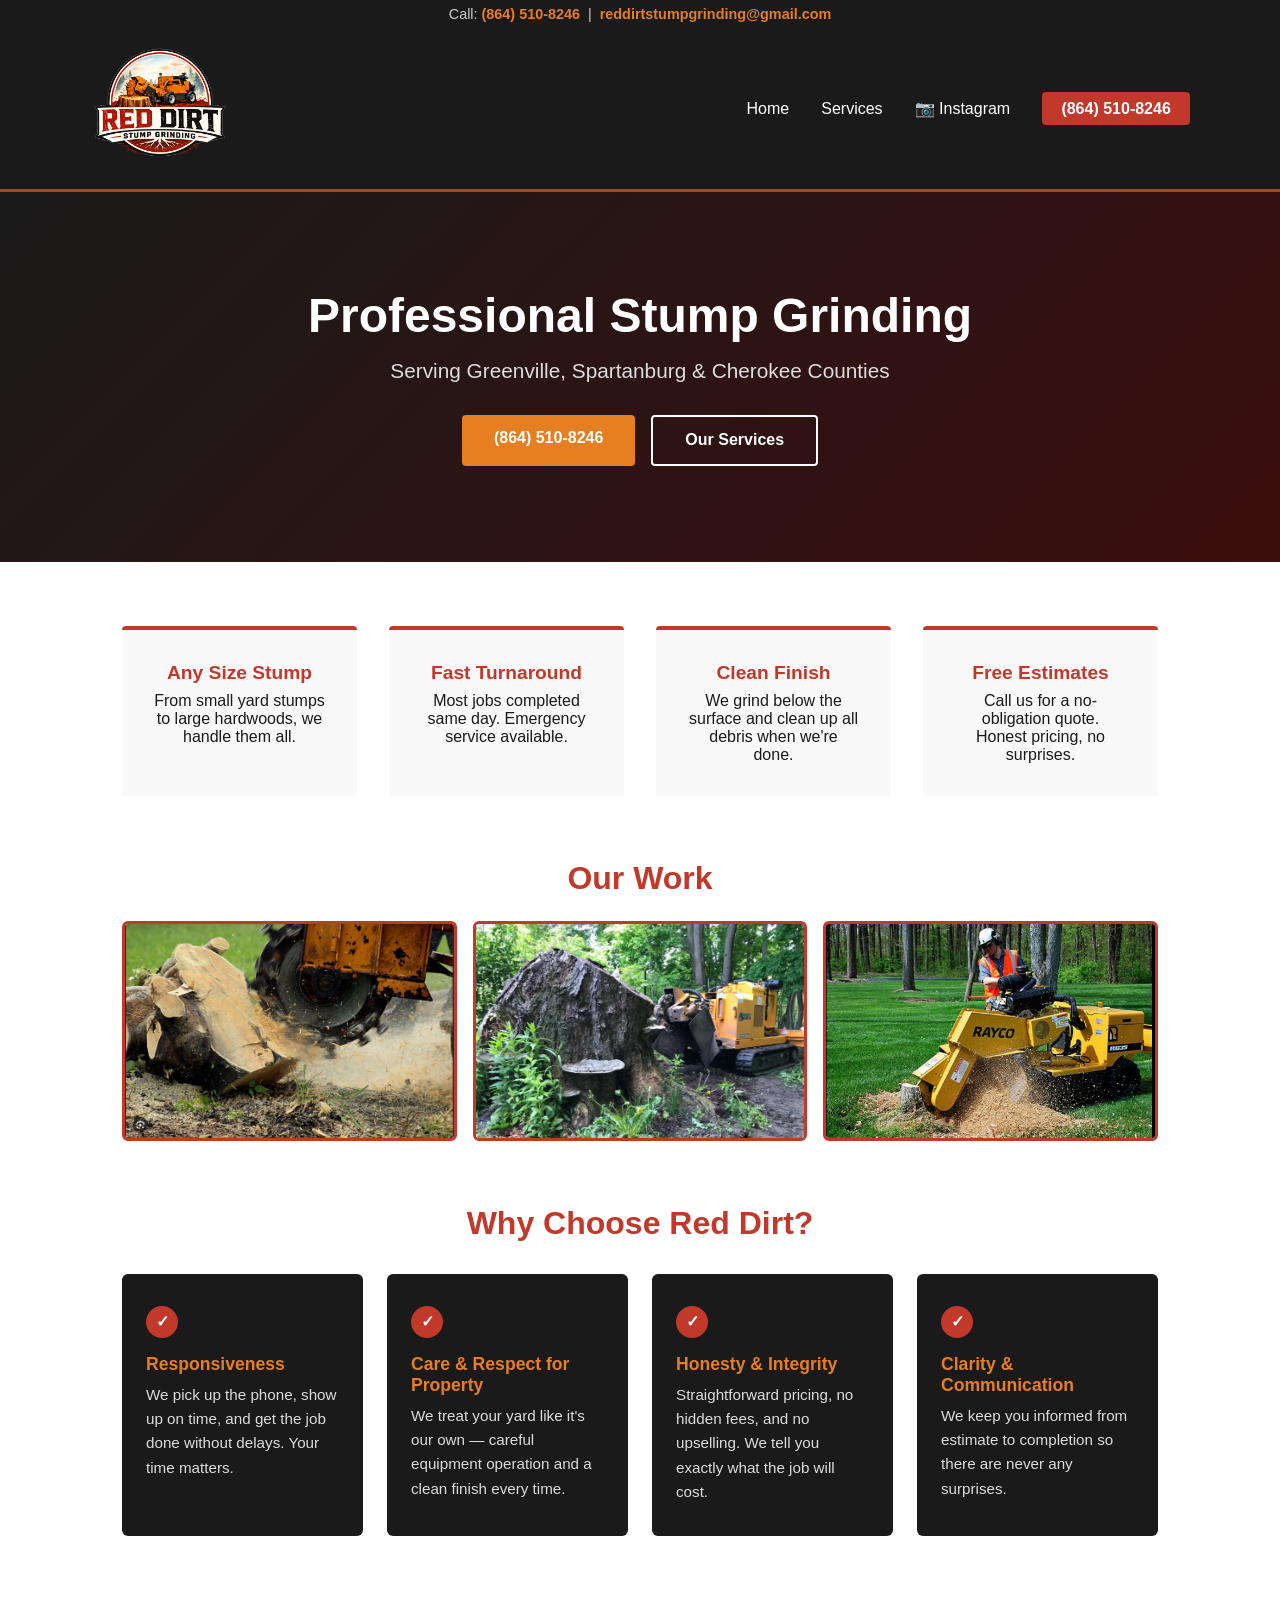
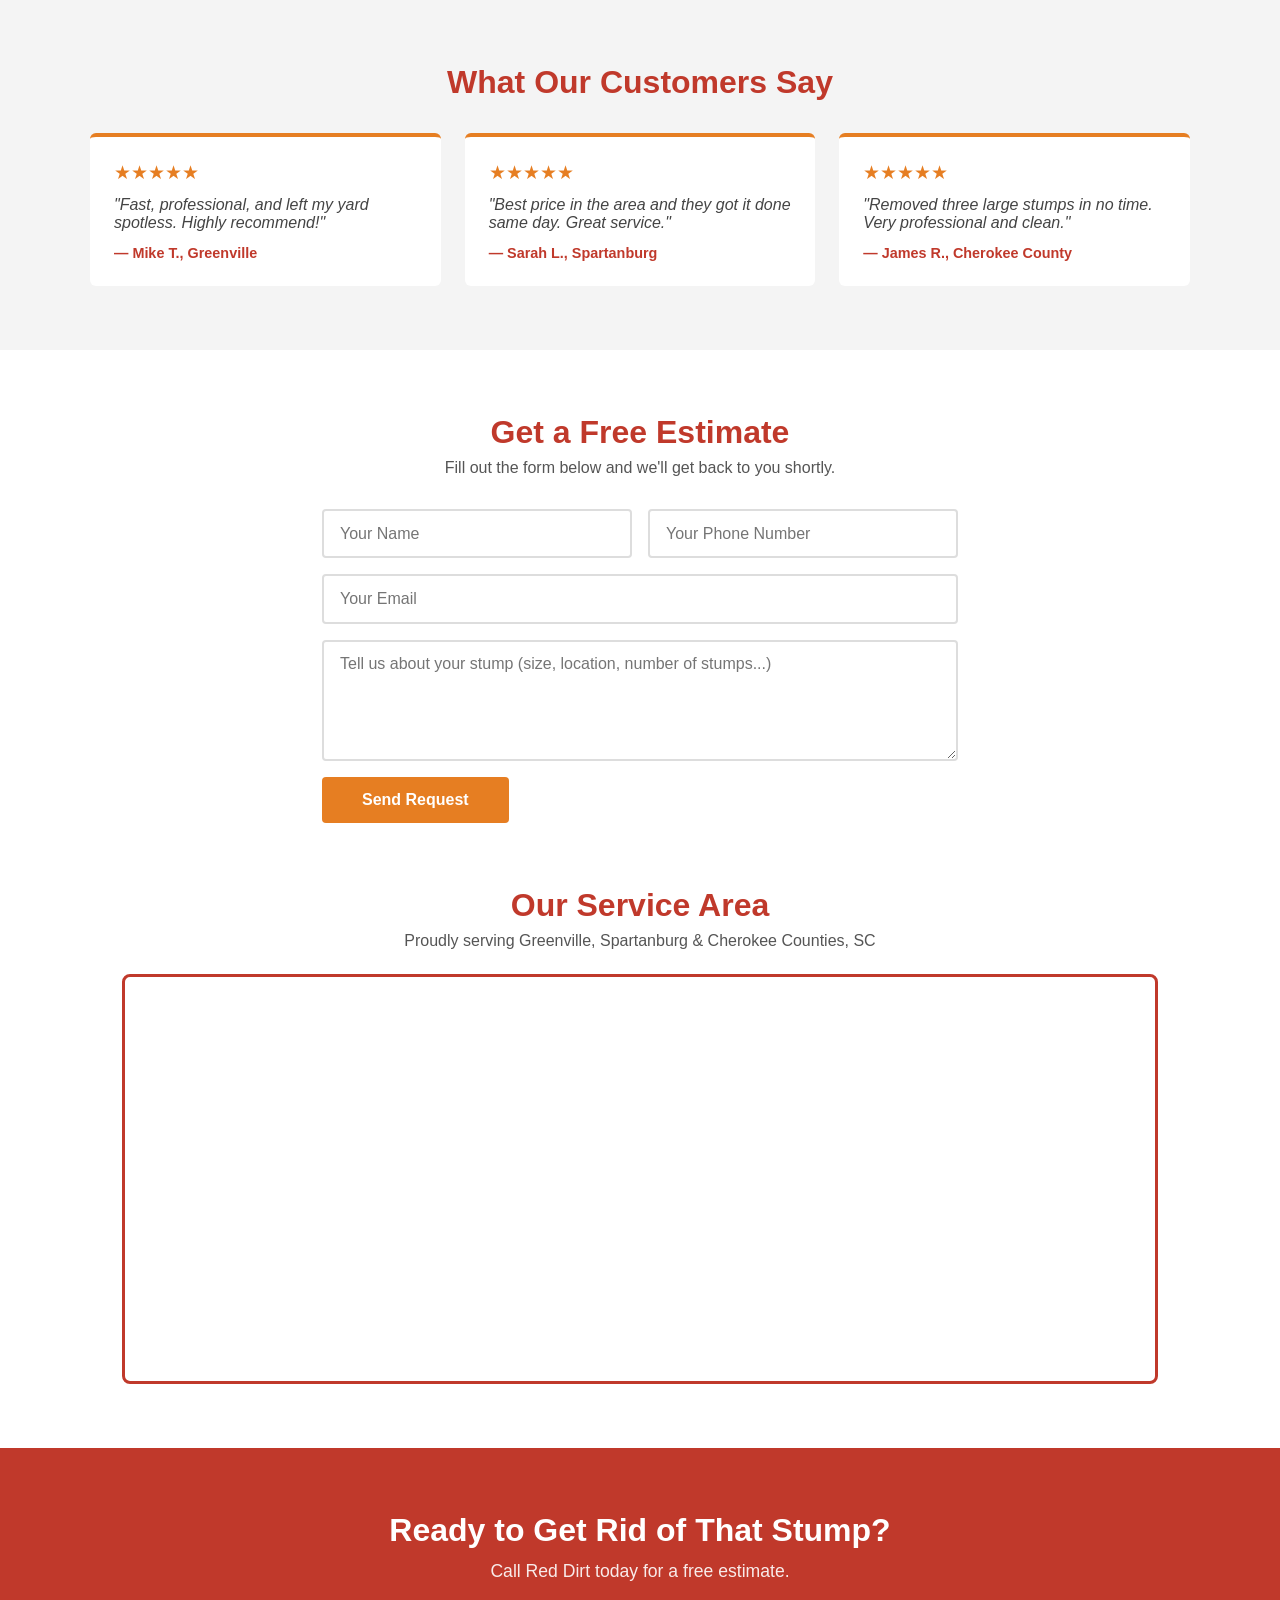
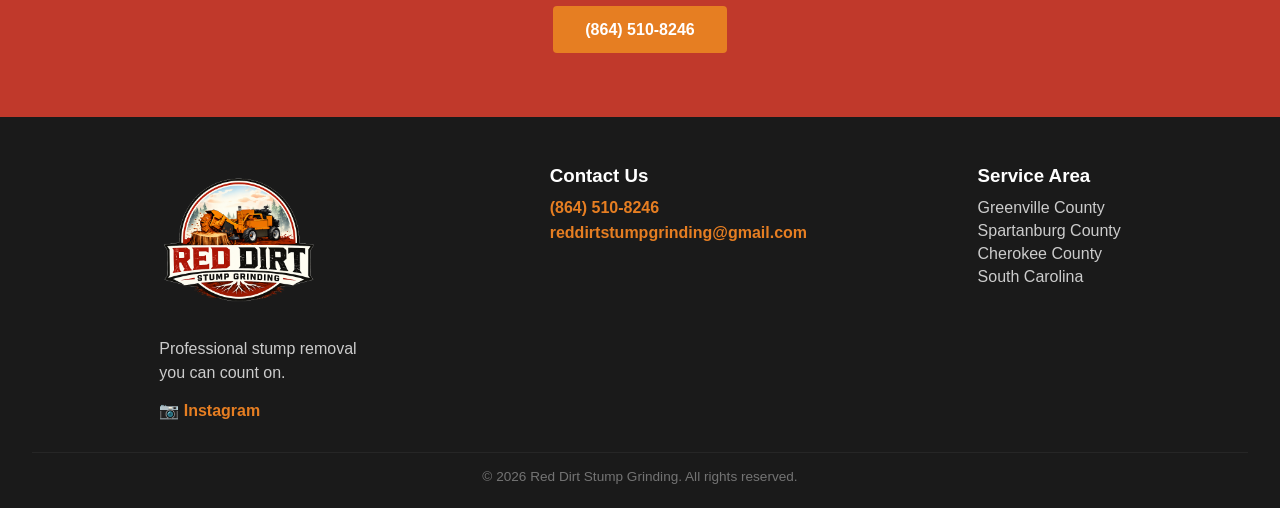
==== index.html @ 1e45bf07 "Add GitHub Actions deployment workflow" ====
<!DOCTYPE html>
<html lang="en">
<head>
    <meta charset="UTF-8">
    <meta name="viewport" content="width=device-width, initial-scale=1.0">
    <title>Red Dirt Stump Grinding</title>
    <link rel="stylesheet" href="/static/css/style.css">
</head>
<body>
    <div class="topbar">
        <span>Call: <a href="tel:8645108246">(864) 510-8246</a> &nbsp;|&nbsp; <a href="mailto:reddirtstumpgrinding@gmail.com">reddirtstumpgrinding@gmail.com</a></span>
    </div>
    <header>
        <nav>
            <a href="index.html">
                <img src="/static/images/1000007254.png" alt="Red Dirt Stump Grinding Logo" class="logo-img">
            </a>
            <button class="hamburger" onclick="toggleMenu()">&#9776;</button>
            <ul class="nav-links" id="navLinks">
                <li><a href="index.html">Home</a></li>
                <li><a href="services.html">Services</a></li>
                <li><a href="https://www.instagram.com/reddirtstumpgrinding?igsh=ZWFlN3ViYTdvZ3F0" target="_blank" rel="noopener">&#128247; Instagram</a></li>
                <li><a class="nav-phone" href="tel:8645108246">(864) 510-8246</a></li>
            </ul>
        </nav>
    </header>
    <main>
        <section class="hero">
            <h1>Professional Stump Grinding</h1>
            <p>Serving Greenville, Spartanburg &amp; Cherokee Counties</p>
            <div class="hero-actions">
                <a href="tel:8645108246" class="btn">(864) 510-8246</a>
                <a href="services.html" class="btn btn-outline">Our Services</a>
            </div>
        </section>

        <section class="features">
            <div class="feature">
                <h3>Any Size Stump</h3>
                <p>From small yard stumps to large hardwoods, we handle them all.</p>
            </div>
            <div class="feature">
                <h3>Fast Turnaround</h3>
                <p>Most jobs completed same day. Emergency service available.</p>
            </div>
            <div class="feature">
                <h3>Clean Finish</h3>
                <p>We grind below the surface and clean up all debris when we're done.</p>
            </div>
            <div class="feature">
                <h3>Free Estimates</h3>
                <p>Call us for a no-obligation quote. Honest pricing, no surprises.</p>
            </div>
        </section>

        <section class="gallery">
            <h2>Our Work</h2>
            <div class="gallery-grid">
                <img src="/static/images/Screenshot 2026-06-04 125231.png" alt="Stump grinder in action">
                <img src="/static/images/Screenshot 2026-06-04 125406.png" alt="Large stump removal">
                <img src="/static/images/Screenshot 2026-06-04 125434.png" alt="Professional stump grinding">
            </div>
        </section>

        <section class="values">
            <h2>Why Choose Red Dirt?</h2>
            <div class="values-grid">
                <div class="value-card">
                    <div class="value-icon">&#10003;</div>
                    <h3>Responsiveness</h3>
                    <p>We pick up the phone, show up on time, and get the job done without delays. Your time matters.</p>
                </div>
                <div class="value-card">
                    <div class="value-icon">&#10003;</div>
                    <h3>Care &amp; Respect for Property</h3>
                    <p>We treat your yard like it's our own — careful equipment operation and a clean finish every time.</p>
                </div>
                <div class="value-card">
                    <div class="value-icon">&#10003;</div>
                    <h3>Honesty &amp; Integrity</h3>
                    <p>Straightforward pricing, no hidden fees, and no upselling. We tell you exactly what the job will cost.</p>
                </div>
                <div class="value-card">
                    <div class="value-icon">&#10003;</div>
                    <h3>Clarity &amp; Communication</h3>
                    <p>We keep you informed from estimate to completion so there are never any surprises.</p>
                </div>
            </div>
        </section>

        <section class="testimonials">
            <h2>What Our Customers Say</h2>
            <div class="testimonial-grid">
                <div class="testimonial-card">
                    <div class="stars">&#9733;&#9733;&#9733;&#9733;&#9733;</div>
                    <p>"Fast, professional, and left my yard spotless. Highly recommend!"</p>
                    <span>— Mike T., Greenville</span>
                </div>
                <div class="testimonial-card">
                    <div class="stars">&#9733;&#9733;&#9733;&#9733;&#9733;</div>
                    <p>"Best price in the area and they got it done same day. Great service."</p>
                    <span>— Sarah L., Spartanburg</span>
                </div>
                <div class="testimonial-card">
                    <div class="stars">&#9733;&#9733;&#9733;&#9733;&#9733;</div>
                    <p>"Removed three large stumps in no time. Very professional and clean."</p>
                    <span>— James R., Cherokee County</span>
                </div>
            </div>
        </section>

        <section class="estimate-section">
            <h2>Get a Free Estimate</h2>
            <p>Fill out the form below and we'll get back to you shortly.</p>
            <form class="estimate-form" action="https://formspree.io/f/mjgdkrgd" method="POST">
                <input type="hidden" name="_subject" value="New Estimate Request - Red Dirt Stump Grinding">
                <div class="form-row">
                    <input type="text" name="name" placeholder="Your Name" required>
                    <input type="tel" name="phone" placeholder="Your Phone Number" required>
                </div>
                <input type="email" name="email" placeholder="Your Email" required>
                <textarea name="message" placeholder="Tell us about your stump (size, location, number of stumps...)" rows="5" required></textarea>
                <button type="submit" class="btn">Send Request</button>
            </form>
        </section>

        <section class="map-section">
            <h2>Our Service Area</h2>
            <p>Proudly serving Greenville, Spartanburg &amp; Cherokee Counties, SC</p>
            <div class="map-wrapper">
                <iframe src="https://www.google.com/maps/embed?pb=!1m18!1m12!1m3!1d208789.23498126948!2d-82.13280!3d34.9501!2m3!1f0!2f0!3f0!3m2!1i1024!2i768!4f13.1!3m3!1m2!1s0x885893da35c31a25%3A0x35c9e0a97a905174!2sGreenville%20County%2C%20SC!5e0!3m2!1sen!2sus!4v1700000000000!5m2!1sen!2sus" width="100%" height="400" style="border:0;" allowfullscreen="" loading="lazy"></iframe>
            </div>
        </section>

        <section class="cta">
            <h2>Ready to Get Rid of That Stump?</h2>
            <p>Call Red Dirt today for a free estimate.</p>
            <a href="tel:8645108246" class="btn">(864) 510-8246</a>
        </section>
    </main>
    <footer>
        <div class="footer-inner">
            <div class="footer-brand">
                <img src="/static/images/1000007254.png" alt="Red Dirt Stump Grinding Logo" class="footer-logo">
                <p>Professional stump removal you can count on.</p>
                <div class="social-links">
                    <a href="https://www.instagram.com/reddirtstumpgrinding?igsh=ZWFlN3ViYTdvZ3F0" target="_blank" rel="noopener">&#128247; Instagram</a>
                </div>
            </div>
            <div class="footer-contact">
                <h3>Contact Us</h3>
                <p><a href="tel:8645108246">(864) 510-8246</a></p>
                <p><a href="mailto:reddirtstumpgrinding@gmail.com">reddirtstumpgrinding@gmail.com</a></p>
            </div>
            <div class="footer-area">
                <h3>Service Area</h3>
                <p>Greenville County</p>
                <p>Spartanburg County</p>
                <p>Cherokee County</p>
                <p>South Carolina</p>
            </div>
        </div>
        <p class="footer-copy">&copy; 2026 Red Dirt Stump Grinding. All rights reserved.</p>
    </footer>
    <script src="/static/js/main.js"></script>
</body>
</html>
---- static/css/style.css ----
* { margin: 0; padding: 0; box-sizing: border-box; }
body { font-family: 'Segoe UI', sans-serif; color: #1a1a1a; }
.topbar { background-color: #1a1a1a; color: #ccc; text-align: center; padding: 0.4rem 1rem; font-size: 0.9rem; }
.topbar a { color: #e67e22; text-decoration: none; font-weight: bold; }
header { background-color: #1a1a1a; padding: 0.5rem 2rem; position: sticky; top: 0; z-index: 100; border-bottom: 3px solid #c0392b; }
nav { display: flex; justify-content: space-between; align-items: center; max-width: 1100px; margin: 0 auto; flex-wrap: wrap; }
.logo-img { height: 140px; width: auto; }
.hamburger { display: none; background: none; border: none; color: white; font-size: 2rem; cursor: pointer; padding: 0.5rem; }
.nav-links { list-style: none; display: flex; gap: 2rem; align-items: center; }
.nav-links a { color: white; text-decoration: none; font-size: 1rem; }
.nav-links a:hover { color: #e67e22; }
.nav-phone { background-color: #c0392b; color: white !important; padding: 0.5rem 1.2rem; border-radius: 4px; font-weight: bold; }
.nav-phone:hover { background-color: #a93226 !important; }
.hero { background: linear-gradient(135deg, #1a1a1a, #3d0e0e); color: white; padding: 6rem 2rem; text-align: center; }
.hero h1 { font-size: 3rem; margin-bottom: 1rem; }
.hero p { font-size: 1.3rem; margin-bottom: 2rem; opacity: 0.85; }
.hero-actions { display: flex; gap: 1rem; justify-content: center; flex-wrap: wrap; }
.btn { background-color: #e67e22; color: white; padding: 0.9rem 2rem; text-decoration: none; border-radius: 4px; font-size: 1rem; font-weight: bold; display: inline-block; border: none; cursor: pointer; }
.btn:hover { background-color: #cf6d17; }
.btn-outline { background-color: transparent; color: white; border: 2px solid white; }
.btn-outline:hover { background-color: rgba(255,255,255,0.1); }
.features { display: grid; grid-template-columns: repeat(auto-fit, minmax(220px, 1fr)); gap: 2rem; max-width: 1100px; margin: 4rem auto; padding: 0 2rem; }
.feature { text-align: center; padding: 2rem; background-color: #f9f9f9; border-top: 4px solid #c0392b; border-radius: 4px; }
.feature h3 { color: #c0392b; margin-bottom: 0.5rem; font-size: 1.2rem; }
.gallery { max-width: 1100px; margin: 4rem auto; padding: 0 2rem; text-align: center; }
.gallery h2 { font-size: 2rem; color: #c0392b; margin-bottom: 1.5rem; }
.gallery-grid { display: grid; grid-template-columns: repeat(3, 1fr); gap: 1rem; }
.gallery-grid img { width: 100%; height: 220px; object-fit: cover; border-radius: 6px; border: 3px solid #c0392b; }
.values { max-width: 1100px; margin: 4rem auto; padding: 0 2rem; text-align: center; }
.values h2 { font-size: 2rem; color: #c0392b; margin-bottom: 2rem; }
.values-grid { display: grid; grid-template-columns: repeat(auto-fit, minmax(220px, 1fr)); gap: 1.5rem; }
.value-card { background-color: #1a1a1a; color: white; border-radius: 6px; padding: 2rem 1.5rem; text-align: left; }
.value-icon { background-color: #c0392b; color: white; width: 2rem; height: 2rem; border-radius: 50%; display: flex; align-items: center; justify-content: center; font-weight: bold; margin-bottom: 1rem; }
.value-card h3 { color: #e67e22; margin-bottom: 0.5rem; font-size: 1.1rem; }
.value-card p { opacity: 0.85; line-height: 1.6; font-size: 0.95rem; }
.testimonials { background-color: #f4f4f4; padding: 4rem 2rem; text-align: center; }
.testimonials h2 { font-size: 2rem; color: #c0392b; margin-bottom: 2rem; }
.testimonial-grid { display: grid; grid-template-columns: repeat(auto-fit, minmax(260px, 1fr)); gap: 1.5rem; max-width: 1100px; margin: 0 auto; }
.testimonial-card { background-color: white; border-radius: 6px; padding: 1.5rem; border-top: 4px solid #e67e22; text-align: left; }
.stars { color: #e67e22; font-size: 1.2rem; margin-bottom: 0.75rem; }
.testimonial-card p { font-style: italic; margin-bottom: 0.75rem; color: #444; }
.testimonial-card span { font-weight: bold; color: #c0392b; font-size: 0.9rem; }
.estimate-section { max-width: 700px; margin: 4rem auto; padding: 0 2rem; text-align: center; }
.estimate-section h2 { font-size: 2rem; color: #c0392b; margin-bottom: 0.5rem; }
.estimate-section > p { color: #555; margin-bottom: 2rem; }
.estimate-form { display: flex; flex-direction: column; gap: 1rem; text-align: left; }
.form-row { display: grid; grid-template-columns: 1fr 1fr; gap: 1rem; }
.estimate-form input, .estimate-form textarea { width: 100%; padding: 0.85rem 1rem; border: 2px solid #ddd; border-radius: 4px; font-size: 1rem; font-family: inherit; }
.estimate-form input:focus, .estimate-form textarea:focus { outline: none; border-color: #c0392b; }
.estimate-form .btn { align-self: flex-start; padding: 0.9rem 2.5rem; }
.map-section { max-width: 1100px; margin: 4rem auto; padding: 0 2rem; text-align: center; }
.map-section h2 { font-size: 2rem; color: #c0392b; margin-bottom: 0.5rem; }
.map-section > p { color: #555; margin-bottom: 1.5rem; }
.map-wrapper { border-radius: 8px; overflow: hidden; border: 3px solid #c0392b; }
.cta { background-color: #c0392b; color: white; text-align: center; padding: 4rem 2rem; margin-top: 2rem; }
.cta h2 { font-size: 2rem; margin-bottom: 0.75rem; }
.cta p { font-size: 1.1rem; margin-bottom: 1.5rem; opacity: 0.9; }
.cta .btn { background-color: #e67e22; }
.cta .btn:hover { background-color: #cf6d17; }
.services-hero { background: linear-gradient(135deg, #1a1a1a, #3d0e0e); color: white; text-align: center; padding: 4rem 2rem; }
.services-hero h1 { font-size: 2.5rem; margin-bottom: 0.75rem; }
.services-hero p { font-size: 1.1rem; opacity: 0.85; }
.service-list { display: grid; grid-template-columns: repeat(auto-fit, minmax(280px, 1fr)); gap: 1.5rem; max-width: 1100px; margin: 4rem auto; padding: 0 2rem; }
.service-card { background-color: #f4f4f4; border-left: 4px solid #c0392b; border-radius: 4px; padding: 1.5rem; }
.service-card h2 { font-size: 1.1rem; margin-bottom: 0.5rem; color: #c0392b; }
footer { background-color: #1a1a1a; color: #ccc; padding: 3rem 2rem 1.5rem; }
.footer-inner { display: flex; justify-content: space-around; flex-wrap: wrap; gap: 2rem; max-width: 1100px; margin: 0 auto 2rem; align-items: flex-start; }
.footer-logo { height: 160px; width: auto; margin-bottom: 0.75rem; display: block; }
.footer-brand p { max-width: 220px; line-height: 1.5; }
.social-links { margin-top: 1rem; display: flex; flex-direction: column; gap: 0.5rem; }
.social-links a { color: #e67e22 !important; text-decoration: none; font-weight: bold; }
.social-links a:hover { text-decoration: underline; }
.footer-contact h3, .footer-area h3 { color: white; margin-bottom: 0.75rem; }
.footer-contact a { color: #e67e22; text-decoration: none; font-weight: bold; display: block; margin-bottom: 0.4rem; }
.footer-area p { margin-bottom: 0.3rem; }
.footer-copy { text-align: center; font-size: 0.85rem; opacity: 0.5; border-top: 1px solid #333; padding-top: 1rem; }
@media (max-width: 768px) {
    .topbar { font-size: 0.75rem; }
    .hamburger { display: block; }
    .nav-links { display: none; flex-direction: column; width: 100%; gap: 0; background-color: #1a1a1a; padding: 1rem 0; }
    .nav-links.open { display: flex; }
    .nav-links li { width: 100%; text-align: center; padding: 0.75rem 0; border-top: 1px solid #333; }
    .nav-phone { display: inline-block; margin-top: 0.25rem; }
    .hero h1 { font-size: 2rem; }
    .hero p { font-size: 1rem; }
    .hero { padding: 4rem 1.5rem; }
    .gallery-grid { grid-template-columns: 1fr; }
    .gallery-grid img { height: 200px; }
    .form-row { grid-template-columns: 1fr; }
    .estimate-form .btn { width: 100%; text-align: center; }
    .footer-inner { flex-direction: column; align-items: center; text-align: center; }
    .footer-brand p { max-width: 100%; }
}
@media (max-width: 480px) {
    .hero h1 { font-size: 1.6rem; }
    .cta h2 { font-size: 1.5rem; }
    .gallery-grid { grid-template-columns: 1fr; }
}
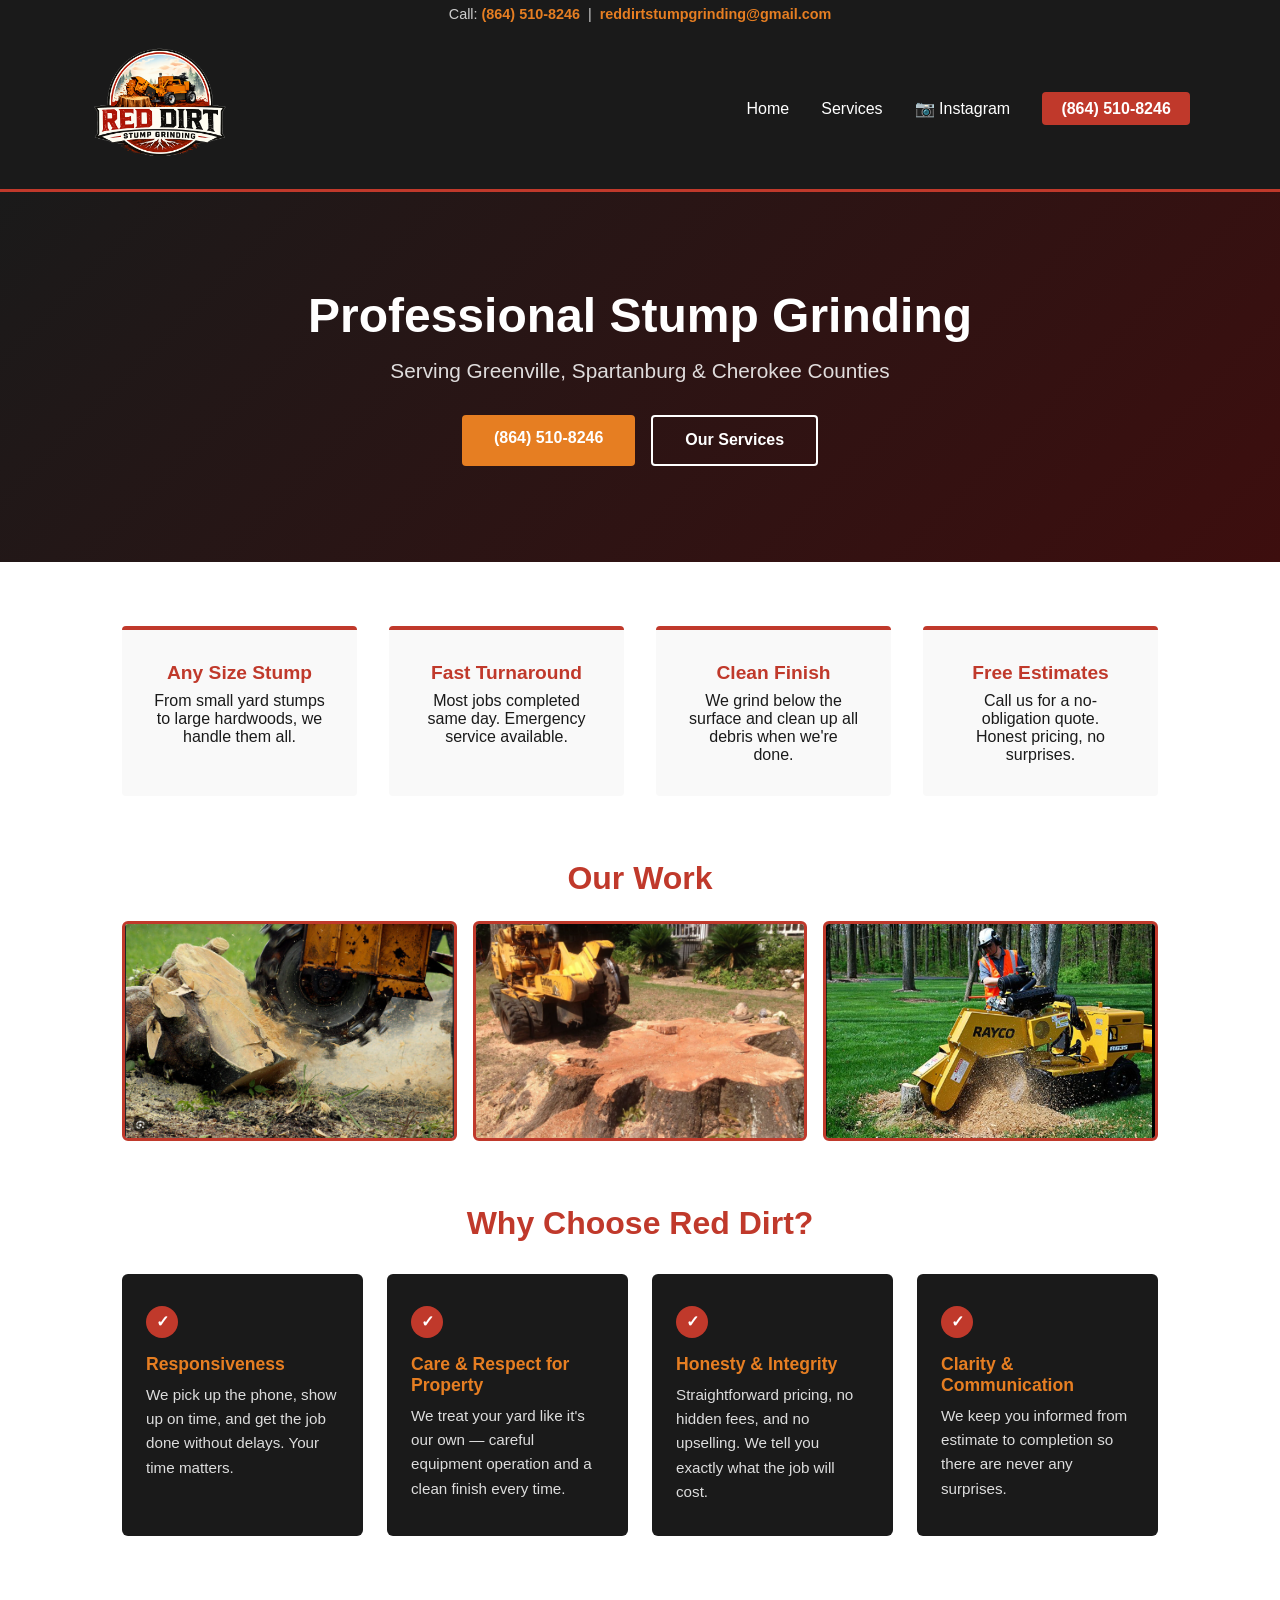
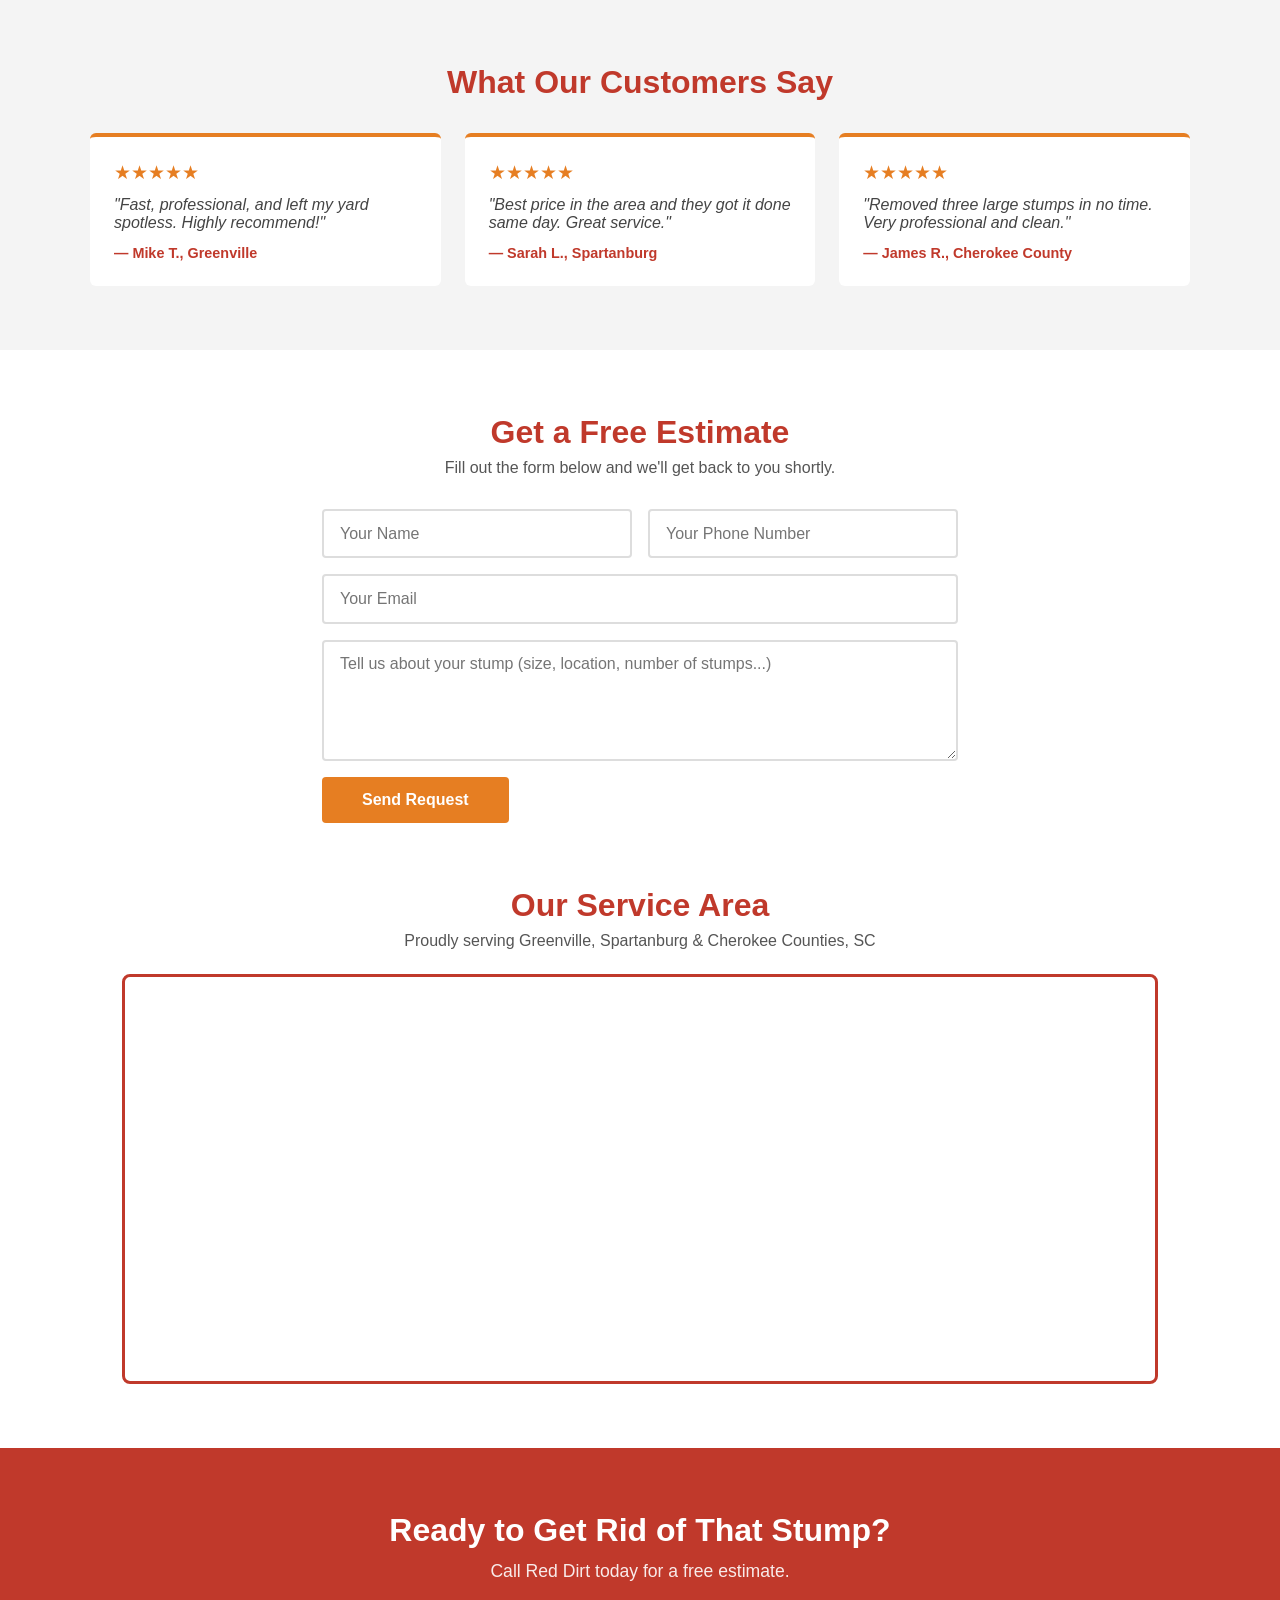
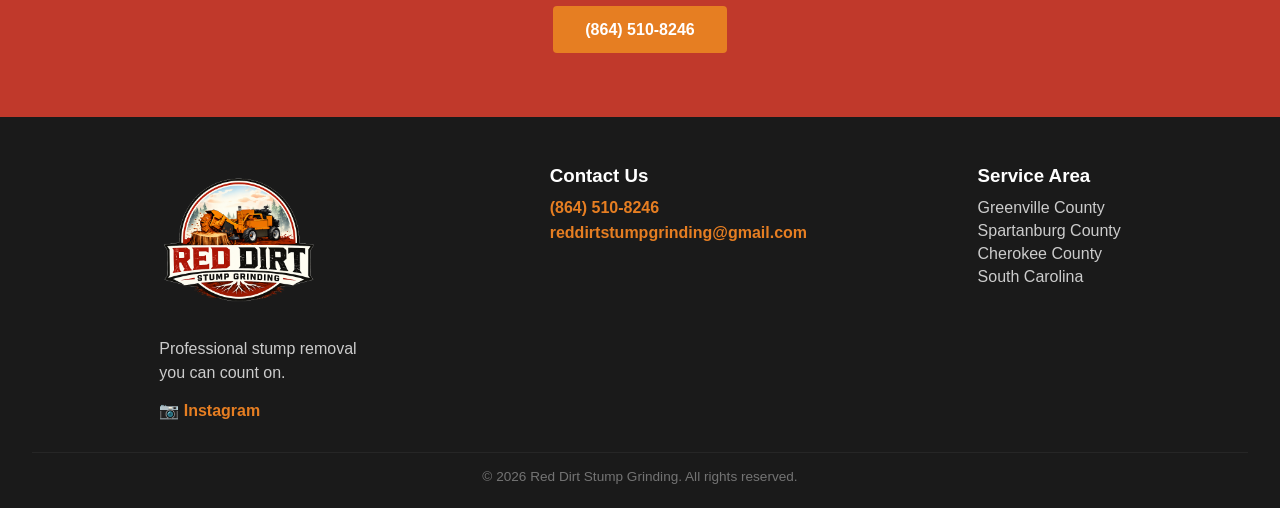
==== commit b568267a: "Update index.html" ====
--- a/index.html
+++ b/index.html
@@ -57,7 +57,7 @@
             <h2>Our Work</h2>
             <div class="gallery-grid">
                 <img src="/static/images/Screenshot 2026-06-04 125231.png" alt="Stump grinder in action">
-                <img src="/static/images/Screenshot 2026-06-04 125406.png" alt="Large stump removal">
+                <img src="/static/images/Screenshot 2026-06-05 034222.png" alt="Large stump removal">
                 <img src="/static/images/Screenshot 2026-06-04 125434.png" alt="Professional stump grinding">
             </div>
         </section>
